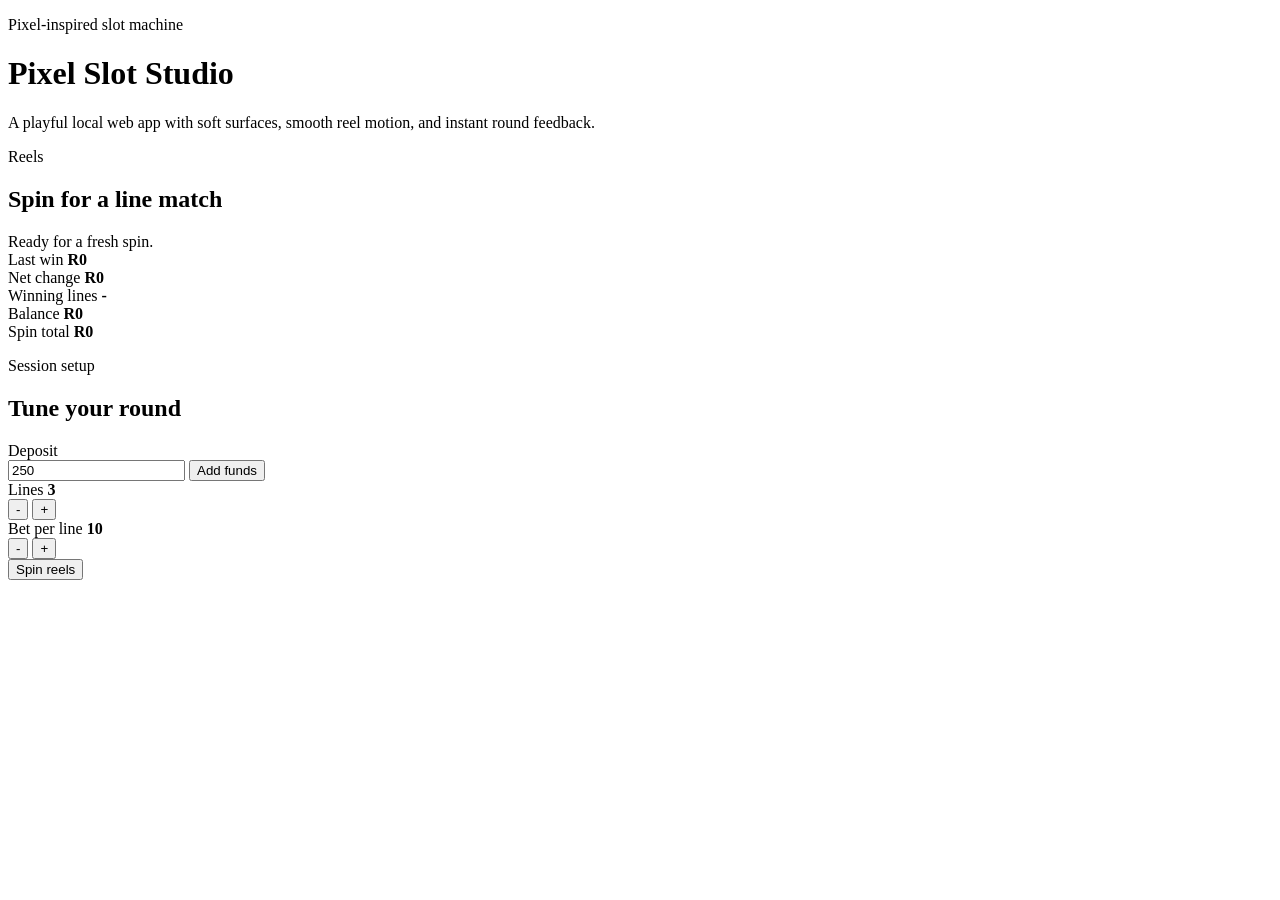
==== web/index.html @ cc37eb74 "Massive overhaul complented.Me ,together with codex, hvae implemented a web app feature,which is  wh" ====
<!DOCTYPE html>
<html lang="en">
  <head>
    <meta charset="UTF-8" />
    <meta name="viewport" content="width=device-width, initial-scale=1.0" />
    <title>Pixel Slot Studio</title>
    <link rel="stylesheet" href="/styles.css" />
  </head>
  <body>
    <div class="app-shell">
      <header class="hero">
        <div class="hero__copy">
          <p class="eyebrow">Pixel-inspired slot machine</p>
          <h1>Pixel Slot Studio</h1>
          <p class="hero__text">
            A playful local web app with soft surfaces, smooth reel motion, and instant round feedback.
          </p>
        </div>
        <div class="hero__orbs" aria-hidden="true">
          <span class="orb orb--blue"></span>
          <span class="orb orb--green"></span>
          <span class="orb orb--peach"></span>
        </div>
      </header>

      <main class="layout">
        <section class="panel machine-panel">
          <div class="panel__header">
            <div>
              <p class="panel__eyebrow">Reels</p>
              <h2>Spin for a line match</h2>
            </div>
            <div class="status-pill" id="status-pill">Ready for a fresh spin.</div>
          </div>

          <div class="reels" id="reels"></div>

          <div class="result-strip">
            <div>
              <span class="result-strip__label">Last win</span>
              <strong id="last-win">R0</strong>
            </div>
            <div>
              <span class="result-strip__label">Net change</span>
              <strong id="last-net">R0</strong>
            </div>
            <div>
              <span class="result-strip__label">Winning lines</span>
              <strong id="winning-lines">-</strong>
            </div>
          </div>
        </section>

        <aside class="sidebar">
          <section class="panel stats-grid">
            <article class="stat-card">
              <span class="stat-card__label">Balance</span>
              <strong id="balance">R0</strong>
            </article>
            <article class="stat-card">
              <span class="stat-card__label">Spin total</span>
              <strong id="spin-total">R0</strong>
            </article>
          </section>

          <section class="panel controls-panel">
            <div class="panel__header compact">
              <div>
                <p class="panel__eyebrow">Session setup</p>
                <h2>Tune your round</h2>
              </div>
            </div>

            <label class="field">
              <span>Deposit</span>
              <div class="field__row">
                <input id="deposit-input" type="number" min="1" step="1" value="250" />
                <button id="deposit-button" class="button button--soft">Add funds</button>
              </div>
            </label>

            <div class="stepper-group">
              <div class="stepper-labels">
                <span>Lines</span>
                <strong id="lines-value">3</strong>
              </div>
              <div class="stepper">
                <button data-adjust="lines" data-delta="-1" aria-label="Decrease lines">-</button>
                <button data-adjust="lines" data-delta="1" aria-label="Increase lines">+</button>
              </div>
            </div>

            <div class="stepper-group">
              <div class="stepper-labels">
                <span>Bet per line</span>
                <strong id="bet-value">10</strong>
              </div>
              <div class="stepper">
                <button data-adjust="bet" data-delta="-1" aria-label="Decrease bet">-</button>
                <button data-adjust="bet" data-delta="1" aria-label="Increase bet">+</button>
              </div>
            </div>

            <button id="spin-button" class="button button--primary">Spin reels</button>
          </section>
        </aside>
      </main>
    </div>

    <template id="reel-template">
      <div class="reel">
        <div class="reel__symbols"></div>
      </div>
    </template>

    <template id="symbol-template">
      <div class="symbol-card">
        <span></span>
      </div>
    </template>

    <script src="/app.js" defer></script>
  </body>
</html>
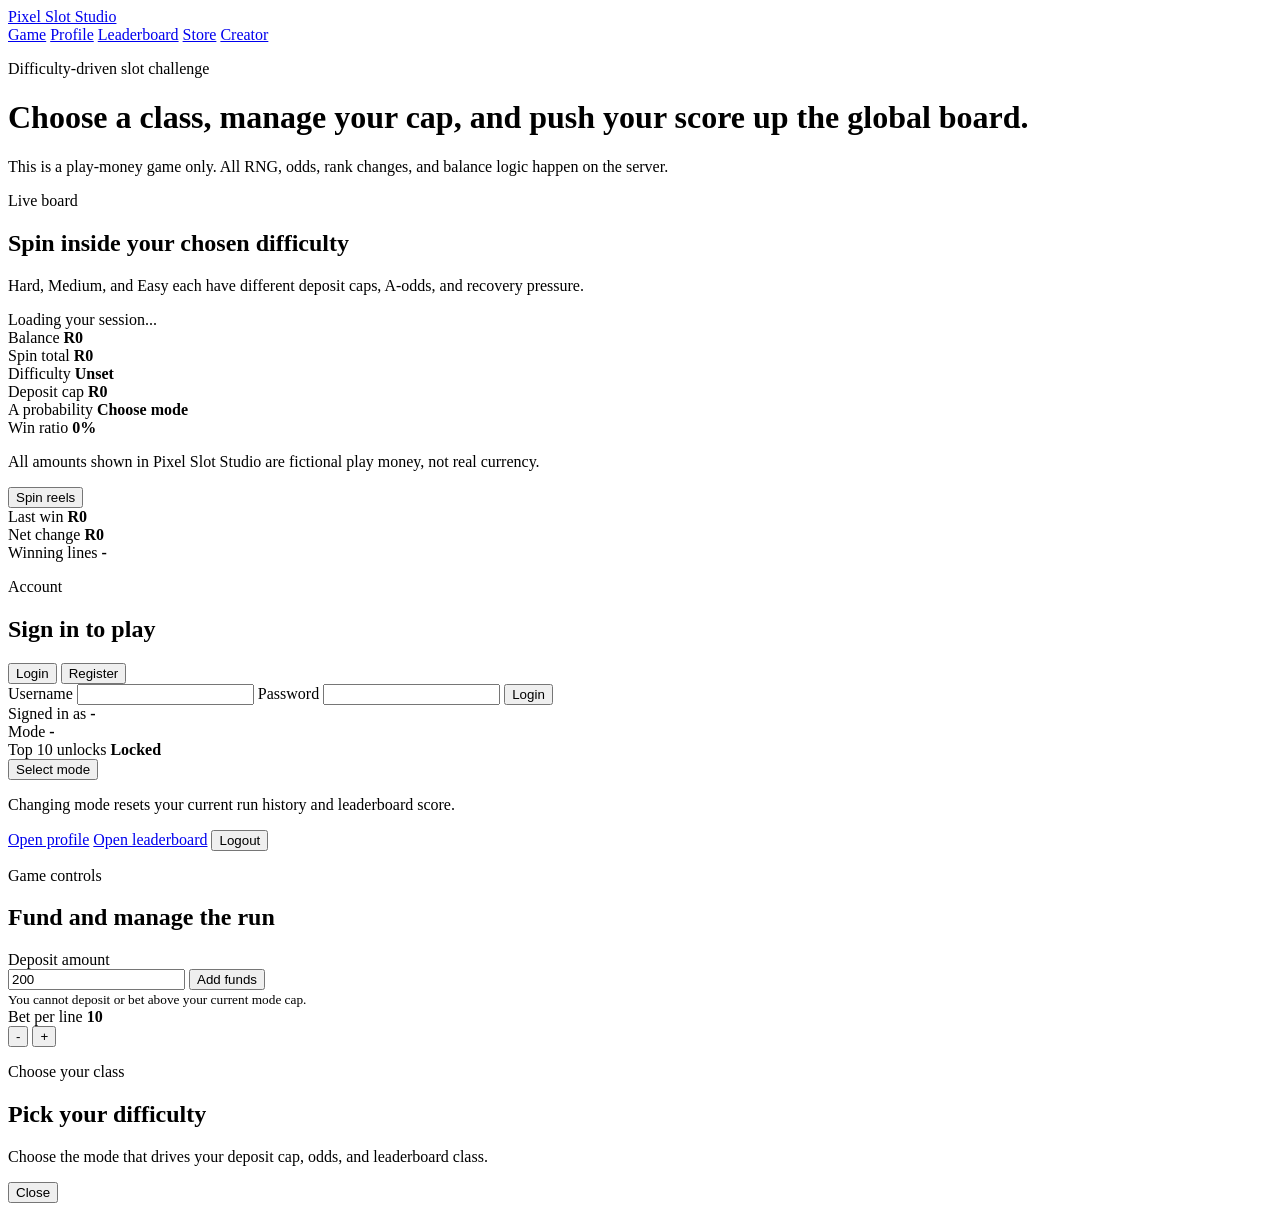
==== commit 4645d247: "feat(game): add difficulty-based progression system with Easy, Medium, and Hard modes Introduce thre" ====
--- a/web/index.html
+++ b/web/index.html
@@ -4,16 +4,28 @@
     <meta charset="UTF-8" />
     <meta name="viewport" content="width=device-width, initial-scale=1.0" />
     <title>Pixel Slot Studio</title>
+    <link rel="icon" href="/favicon.svg" type="image/svg+xml" />
     <link rel="stylesheet" href="/styles.css" />
   </head>
   <body>
     <div class="app-shell">
       <header class="hero">
+        <nav class="topbar">
+          <a class="brandmark" href="/">Pixel Slot Studio</a>
+          <div class="topbar__links">
+            <a class="topbar__link topbar__link--active" href="/">Game</a>
+            <a class="topbar__link" href="/profile">Profile</a>
+            <a class="topbar__link" href="/leaderboard">Leaderboard</a>
+            <a class="topbar__link" href="/store">Store</a>
+            <a class="topbar__link" href="/creator">Creator</a>
+          </div>
+        </nav>
+
         <div class="hero__copy">
-          <p class="eyebrow">Pixel-inspired slot machine</p>
-          <h1>Pixel Slot Studio</h1>
+          <p class="eyebrow">Difficulty-driven slot challenge</p>
+          <h1>Choose a class, manage your cap, and push your score up the global board.</h1>
           <p class="hero__text">
-            A playful local web app with soft surfaces, smooth reel motion, and instant round feedback.
+            This is a play-money game only. All RNG, odds, rank changes, and balance logic happen on the server.
           </p>
         </div>
         <div class="hero__orbs" aria-hidden="true">
@@ -27,13 +39,51 @@
         <section class="panel machine-panel">
           <div class="panel__header">
             <div>
-              <p class="panel__eyebrow">Reels</p>
-              <h2>Spin for a line match</h2>
-            </div>
-            <div class="status-pill" id="status-pill">Ready for a fresh spin.</div>
+              <p class="panel__eyebrow">Live board</p>
+              <h2>Spin inside your chosen difficulty</h2>
+              <p class="panel__subtext">
+                Hard, Medium, and Easy each have different deposit caps, A-odds, and recovery pressure.
+              </p>
+            </div>
+            <div class="status-pill" id="status-pill">Loading your session...</div>
+          </div>
+
+          <div class="stats-grid stats-grid--game">
+            <article class="stat-card">
+              <span class="stat-card__label">Balance</span>
+              <strong id="balance">R0</strong>
+            </article>
+            <article class="stat-card">
+              <span class="stat-card__label">Spin total</span>
+              <strong id="spin-total">R0</strong>
+            </article>
+            <article class="stat-card">
+              <span class="stat-card__label">Difficulty</span>
+              <strong id="difficulty-label">Unset</strong>
+            </article>
+            <article class="stat-card">
+              <span class="stat-card__label">Deposit cap</span>
+              <strong id="deposit-cap">R0</strong>
+            </article>
+            <article class="stat-card">
+              <span class="stat-card__label">A probability</span>
+              <strong id="a-odds">Choose mode</strong>
+            </article>
+            <article class="stat-card">
+              <span class="stat-card__label">Win ratio</span>
+              <strong id="win-ratio">0%</strong>
+            </article>
           </div>
 
           <div class="reels" id="reels"></div>
+
+          <p class="play-money-note">
+            All amounts shown in Pixel Slot Studio are fictional play money, not real currency.
+          </p>
+
+          <div class="machine-actions">
+            <button id="spin-button" class="button button--primary machine-spin-button" type="button">Spin reels</button>
+          </div>
 
           <div class="result-strip">
             <div>
@@ -52,43 +102,70 @@
         </section>
 
         <aside class="sidebar">
-          <section class="panel stats-grid">
-            <article class="stat-card">
-              <span class="stat-card__label">Balance</span>
-              <strong id="balance">R0</strong>
-            </article>
-            <article class="stat-card">
-              <span class="stat-card__label">Spin total</span>
-              <strong id="spin-total">R0</strong>
-            </article>
+          <section class="panel auth-panel">
+            <div class="panel__header compact">
+              <div>
+                <p class="panel__eyebrow">Account</p>
+                <h2 id="auth-title">Sign in to play</h2>
+              </div>
+            </div>
+
+            <div id="guest-auth" class="auth-stack">
+              <div class="segmented-control">
+                <button class="segment is-active" data-auth-mode="login" type="button">Login</button>
+                <button class="segment" data-auth-mode="register" type="button">Register</button>
+              </div>
+
+              <form id="auth-form" class="form-stack">
+                <label class="field">
+                  <span>Username</span>
+                  <input id="username-input" type="text" minlength="3" maxlength="24" autocomplete="username" />
+                </label>
+                <label class="field">
+                  <span>Password</span>
+                  <input id="password-input" type="password" minlength="8" autocomplete="current-password" />
+                </label>
+                <button id="auth-submit" class="button button--primary" type="submit">Login</button>
+              </form>
+            </div>
+
+            <div id="user-panel" class="account-summary is-hidden">
+              <div class="account-summary__row">
+                <span>Signed in as</span>
+                <strong id="username-display">-</strong>
+              </div>
+              <div class="account-summary__row">
+                <span>Mode</span>
+                <strong id="mode-display">-</strong>
+              </div>
+              <div class="account-summary__row">
+                <span>Top 10 unlocks</span>
+                <strong id="top-ten-display">Locked</strong>
+              </div>
+              <button id="choose-mode-button" class="button button--soft button--block" type="button">Select mode</button>
+              <p class="account-summary__hint" id="mode-reset-hint">Changing mode resets your current run history and leaderboard score.</p>
+              <a class="button button--soft button--block" href="/profile">Open profile</a>
+              <a class="button button--ghost button--block" href="/leaderboard">Open leaderboard</a>
+              <button id="logout-button" class="button button--ghost button--block" type="button">Logout</button>
+            </div>
           </section>
 
           <section class="panel controls-panel">
             <div class="panel__header compact">
               <div>
-                <p class="panel__eyebrow">Session setup</p>
-                <h2>Tune your round</h2>
+                <p class="panel__eyebrow">Game controls</p>
+                <h2>Fund and manage the run</h2>
               </div>
             </div>
 
             <label class="field">
-              <span>Deposit</span>
+              <span>Deposit amount</span>
               <div class="field__row">
-                <input id="deposit-input" type="number" min="1" step="1" value="250" />
-                <button id="deposit-button" class="button button--soft">Add funds</button>
-              </div>
+                <input id="deposit-input" type="number" min="1" step="1" value="200" />
+                <button id="deposit-button" class="button button--soft" type="button">Add funds</button>
+              </div>
+              <small class="field__hint">You cannot deposit or bet above your current mode cap.</small>
             </label>
-
-            <div class="stepper-group">
-              <div class="stepper-labels">
-                <span>Lines</span>
-                <strong id="lines-value">3</strong>
-              </div>
-              <div class="stepper">
-                <button data-adjust="lines" data-delta="-1" aria-label="Decrease lines">-</button>
-                <button data-adjust="lines" data-delta="1" aria-label="Increase lines">+</button>
-              </div>
-            </div>
 
             <div class="stepper-group">
               <div class="stepper-labels">
@@ -96,20 +173,36 @@
                 <strong id="bet-value">10</strong>
               </div>
               <div class="stepper">
-                <button data-adjust="bet" data-delta="-1" aria-label="Decrease bet">-</button>
-                <button data-adjust="bet" data-delta="1" aria-label="Increase bet">+</button>
-              </div>
-            </div>
-
-            <button id="spin-button" class="button button--primary">Spin reels</button>
+                <button data-adjust="bet" data-delta="-1" aria-label="Decrease bet" type="button">-</button>
+                <button data-adjust="bet" data-delta="1" aria-label="Increase bet" type="button">+</button>
+              </div>
+            </div>
           </section>
         </aside>
       </main>
     </div>
 
+    <div id="difficulty-modal" class="difficulty-modal is-hidden">
+      <div class="difficulty-card">
+        <div class="difficulty-card__header">
+          <div>
+            <p class="panel__eyebrow" id="difficulty-eyebrow">Choose your class</p>
+            <h2 id="difficulty-title">Pick your difficulty</h2>
+            <p class="panel__subtext" id="difficulty-copy">
+              Choose the mode that drives your deposit cap, odds, and leaderboard class.
+            </p>
+          </div>
+          <button id="difficulty-close-button" class="button button--ghost difficulty-close is-hidden" type="button">Close</button>
+        </div>
+        <div class="difficulty-grid" id="difficulty-grid"></div>
+      </div>
+    </div>
+
     <template id="reel-template">
       <div class="reel">
-        <div class="reel__symbols"></div>
+        <div class="reel__viewport">
+          <div class="reel__symbols"></div>
+        </div>
       </div>
     </template>
 
@@ -119,6 +212,7 @@
       </div>
     </template>
 
+    <script src="/theme.js" defer></script>
     <script src="/app.js" defer></script>
   </body>
 </html>
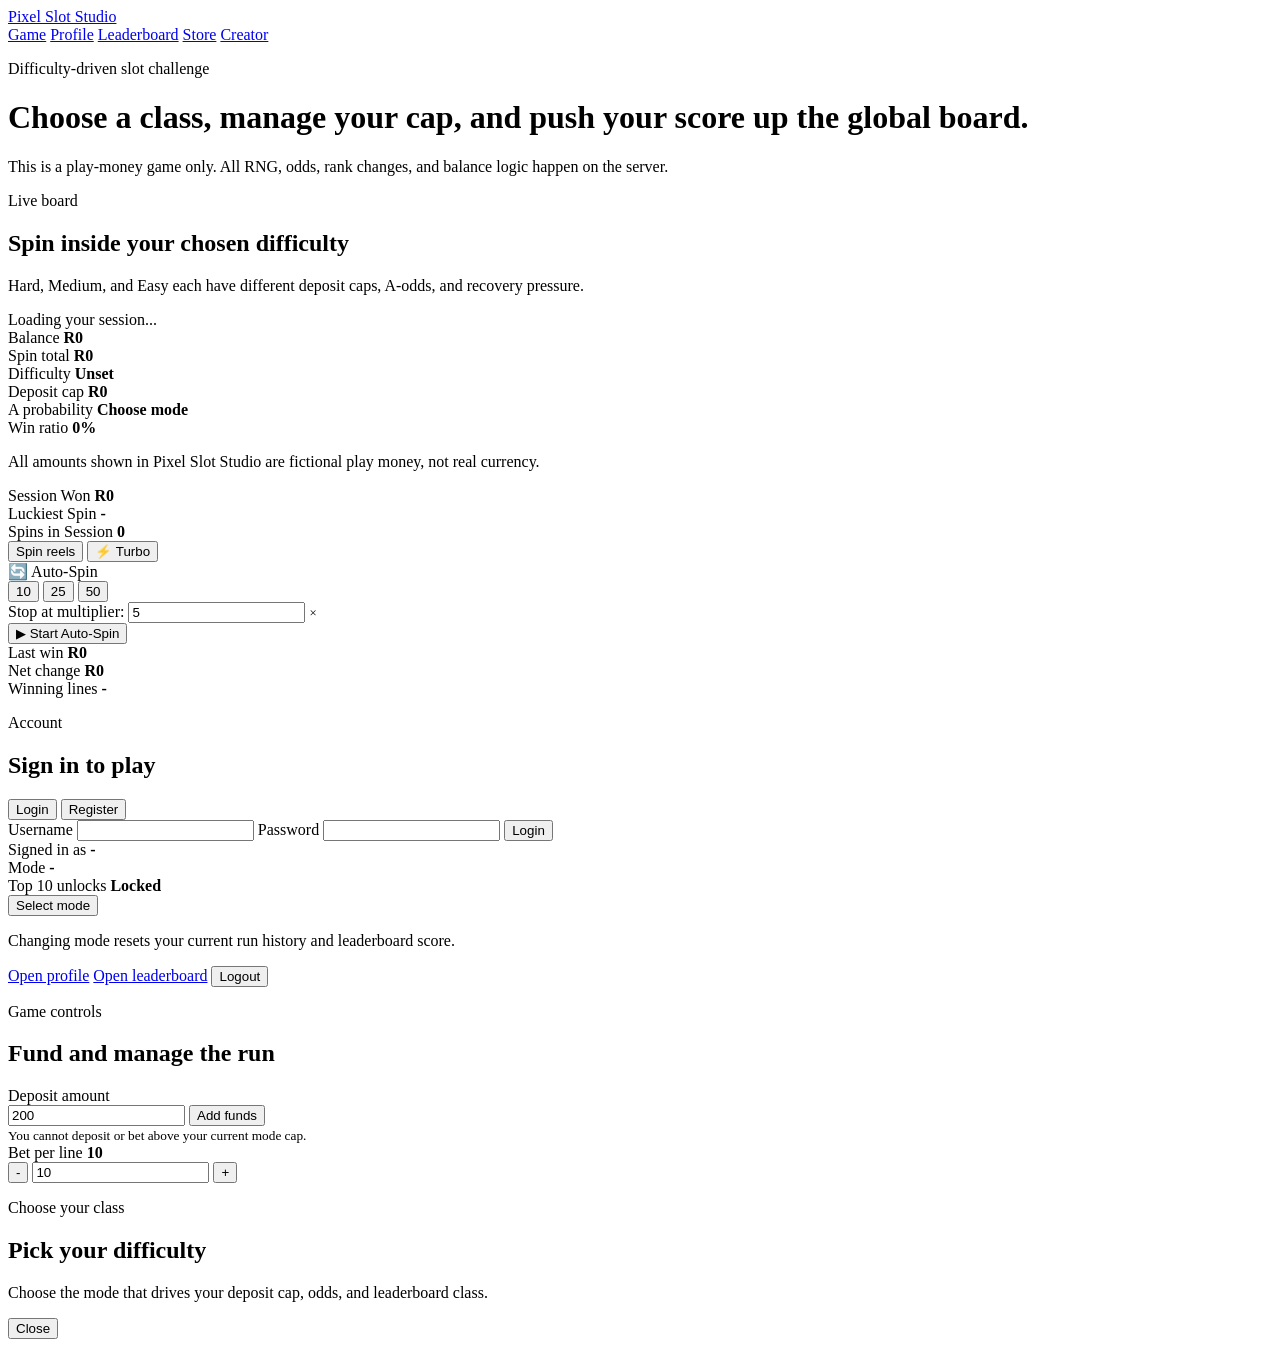
==== commit d75dcf16: "feat: add profile badges, 500+ achievements, auto-spin, turbo mode, and theme system Add comprehensi" ====
--- a/web/index.html
+++ b/web/index.html
@@ -81,8 +81,54 @@
             All amounts shown in Pixel Slot Studio are fictional play money, not real currency.
           </p>
 
+          <!-- Session Stats HUD -->
+          <div class="session-stats" id="session-stats">
+            <div class="session-stats__item">
+              <span class="session-stats__label">Session Won</span>
+              <strong class="session-stats__value" id="session-won">R0</strong>
+            </div>
+            <div class="session-stats__item">
+              <span class="session-stats__label">Luckiest Spin</span>
+              <strong class="session-stats__value lucky" id="luckiest-spin">-</strong>
+            </div>
+            <div class="session-stats__item">
+              <span class="session-stats__label">Spins in Session</span>
+              <strong class="session-stats__value" id="session-spins">0</strong>
+            </div>
+          </div>
+
           <div class="machine-actions">
             <button id="spin-button" class="button button--primary machine-spin-button" type="button">Spin reels</button>
+            <button id="turbo-toggle" class="turbo-toggle" type="button" aria-pressed="false">
+              <span class="turbo-indicator">⚡</span>
+              <span class="turbo-label">Turbo</span>
+            </button>
+          </div>
+
+          <!-- Auto-Spin Panel -->
+          <div class="auto-spin-panel" id="auto-spin-panel">
+            <div class="auto-spin-header">
+              <span class="auto-spin-title">🔄 Auto-Spin</span>
+              <div class="auto-spin-counts">
+                <button class="auto-spin-count" data-spins="10" type="button">10</button>
+                <button class="auto-spin-count" data-spins="25" type="button">25</button>
+                <button class="auto-spin-count" data-spins="50" type="button">50</button>
+              </div>
+            </div>
+            <div class="auto-spin-options">
+              <label for="auto-threshold">Stop at multiplier:</label>
+              <input type="number" id="auto-threshold" class="auto-spin-threshold" value="5" min="1" step="1" />
+              <span style="color: var(--muted); font-size: 0.8rem;">×</span>
+            </div>
+            <div class="auto-spin-progress" id="auto-spin-progress" style="display: none;">
+              <span id="auto-spin-status">Spinning...</span>
+              <div class="auto-spin-progress-bar">
+                <div class="auto-spin-progress-fill" id="auto-spin-fill" style="width: 0%"></div>
+              </div>
+              <span id="auto-spin-countdown">0/0</span>
+            </div>
+            <button id="auto-spin-start" class="auto-spin-start" type="button">▶ Start Auto-Spin</button>
+            <button id="auto-spin-stop" class="auto-spin-stop" type="button" style="display: none;">■ Stop Auto-Spin</button>
           </div>
 
           <div class="result-strip">
@@ -172,10 +218,17 @@
                 <span>Bet per line</span>
                 <strong id="bet-value">10</strong>
               </div>
-              <div class="stepper">
+              <div class="bet-input-group">
                 <button data-adjust="bet" data-delta="-1" aria-label="Decrease bet" type="button">-</button>
+                <input type="number" id="bet-text-input" class="bet-text-input" value="10" min="1" aria-label="Enter bet amount" />
                 <button data-adjust="bet" data-delta="1" aria-label="Increase bet" type="button">+</button>
               </div>
+            </div>
+
+            <!-- Easy Mode Cap Warning -->
+            <div class="easy-cap-warning" id="easy-cap-warning" style="display: none;">
+              <span class="easy-cap-warning__icon">⚠️</span>
+              <span>Easy Mode has a balance cap of <strong id="easy-cap-amount">R100,000</strong>. Deposits beyond this limit will be rejected.</span>
             </div>
           </section>
         </aside>
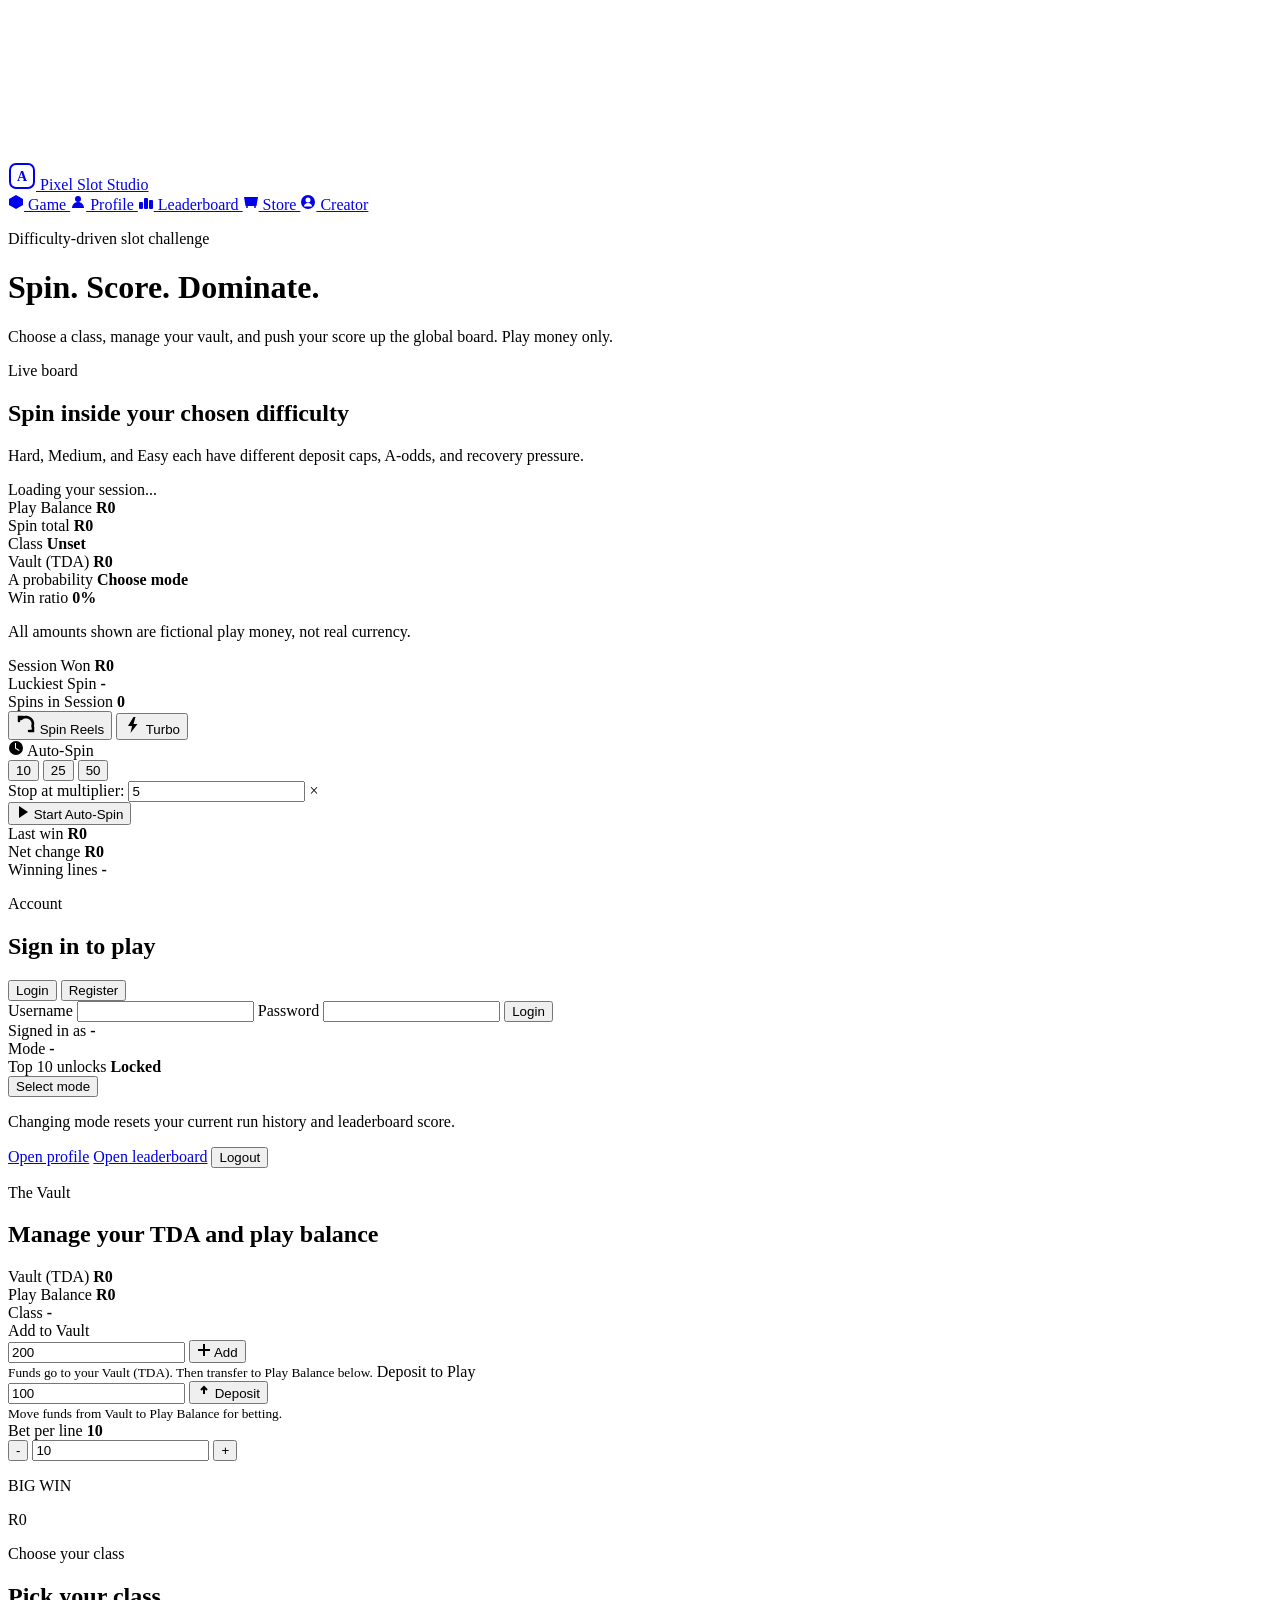
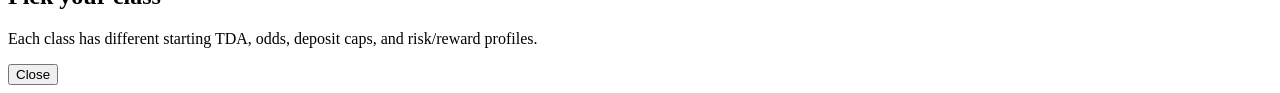
==== commit 1cde214f: "feat(economy): add TDA economy system with class progression and vault UI Implemented TDA (Total Dep" ====
--- a/web/index.html
+++ b/web/index.html
@@ -8,34 +8,61 @@
     <link rel="stylesheet" href="/styles.css" />
   </head>
   <body>
+    <!-- Particle canvas overlay -->
+    <canvas id="particle-canvas" class="particle-canvas" aria-hidden="true"></canvas>
+
     <div class="app-shell">
+      <!-- Navigation -->
       <header class="hero">
         <nav class="topbar">
-          <a class="brandmark" href="/">Pixel Slot Studio</a>
+          <a class="brandmark" href="/">
+            <svg class="brandmark__icon" width="28" height="28" viewBox="0 0 28 28" fill="none" aria-hidden="true">
+              <rect x="2" y="2" width="24" height="24" rx="6" stroke="currentColor" stroke-width="2"/>
+              <text x="14" y="19" text-anchor="middle" font-size="14" font-weight="800" fill="currentColor">A</text>
+            </svg>
+            <span>Pixel Slot Studio</span>
+          </a>
           <div class="topbar__links">
-            <a class="topbar__link topbar__link--active" href="/">Game</a>
-            <a class="topbar__link" href="/profile">Profile</a>
-            <a class="topbar__link" href="/leaderboard">Leaderboard</a>
-            <a class="topbar__link" href="/store">Store</a>
-            <a class="topbar__link" href="/creator">Creator</a>
+            <a class="topbar__link topbar__link--active" href="/">
+              <svg width="16" height="16" viewBox="0 0 16 16" fill="currentColor" aria-hidden="true"><path d="M8 1l7 4v6l-7 4-7-4V5l7-4z"/></svg>
+              Game
+            </a>
+            <a class="topbar__link" href="/profile">
+              <svg width="16" height="16" viewBox="0 0 16 16" fill="currentColor" aria-hidden="true"><circle cx="8" cy="5" r="3"/><path d="M2 14c0-3.3 2.7-6 6-6s6 2.7 6 6"/></svg>
+              Profile
+            </a>
+            <a class="topbar__link" href="/leaderboard">
+              <svg width="16" height="16" viewBox="0 0 16 16" fill="currentColor" aria-hidden="true"><rect x="1" y="8" width="4" height="7" rx="1"/><rect x="6" y="4" width="4" height="11" rx="1"/><rect x="11" y="6" width="4" height="9" rx="1"/></svg>
+              Leaderboard
+            </a>
+            <a class="topbar__link" href="/store">
+              <svg width="16" height="16" viewBox="0 0 16 16" fill="currentColor" aria-hidden="true"><path d="M1 3h14l-1.5 9H2.5L1 3zM4 14a1 1 0 100-2 1 1 0 000 2zm8 0a1 1 0 100-2 1 1 0 000 2z"/></svg>
+              Store
+            </a>
+            <a class="topbar__link" href="/creator">
+              <svg width="16" height="16" viewBox="0 0 16 16" fill="currentColor" aria-hidden="true"><path d="M8 1a7 7 0 100 14A7 7 0 008 1zm0 2.5a2.5 2.5 0 110 5 2.5 2.5 0 010-5zM4 12.5c0-2 1.8-3.5 4-3.5s4 1.5 4 3.5"/></svg>
+              Creator
+            </a>
           </div>
         </nav>
 
         <div class="hero__copy">
           <p class="eyebrow">Difficulty-driven slot challenge</p>
-          <h1>Choose a class, manage your cap, and push your score up the global board.</h1>
+          <h1>Spin. Score. Dominate.</h1>
           <p class="hero__text">
-            This is a play-money game only. All RNG, odds, rank changes, and balance logic happen on the server.
+            Choose a class, manage your vault, and push your score up the global board. Play money only.
           </p>
         </div>
         <div class="hero__orbs" aria-hidden="true">
           <span class="orb orb--blue"></span>
-          <span class="orb orb--green"></span>
-          <span class="orb orb--peach"></span>
+          <span class="orb orb--purple"></span>
+          <span class="orb orb--gold"></span>
         </div>
       </header>
 
+      <!-- Main Layout -->
       <main class="layout">
+        <!-- Slot Machine -->
         <section class="panel machine-panel">
           <div class="panel__header">
             <div>
@@ -50,7 +77,7 @@
 
           <div class="stats-grid stats-grid--game">
             <article class="stat-card">
-              <span class="stat-card__label">Balance</span>
+              <span class="stat-card__label">Play Balance</span>
               <strong id="balance">R0</strong>
             </article>
             <article class="stat-card">
@@ -58,12 +85,12 @@
               <strong id="spin-total">R0</strong>
             </article>
             <article class="stat-card">
-              <span class="stat-card__label">Difficulty</span>
+              <span class="stat-card__label">Class</span>
               <strong id="difficulty-label">Unset</strong>
             </article>
             <article class="stat-card">
-              <span class="stat-card__label">Deposit cap</span>
-              <strong id="deposit-cap">R0</strong>
+              <span class="stat-card__label">Vault (TDA)</span>
+              <strong id="tda-total">R0</strong>
             </article>
             <article class="stat-card">
               <span class="stat-card__label">A probability</span>
@@ -75,10 +102,13 @@
             </article>
           </div>
 
-          <div class="reels" id="reels"></div>
+          <!-- Reel Machine -->
+          <div class="machine-frame">
+            <div class="reels" id="reels"></div>
+          </div>
 
           <p class="play-money-note">
-            All amounts shown in Pixel Slot Studio are fictional play money, not real currency.
+            All amounts shown are fictional play money, not real currency.
           </p>
 
           <!-- Session Stats HUD -->
@@ -97,10 +127,21 @@
             </div>
           </div>
 
+          <!-- Spin Controls -->
           <div class="machine-actions">
-            <button id="spin-button" class="button button--primary machine-spin-button" type="button">Spin reels</button>
-            <button id="turbo-toggle" class="turbo-toggle" type="button" aria-pressed="false">
-              <span class="turbo-indicator">⚡</span>
+            <button id="spin-button" class="btn btn--spin" type="button">
+              <svg class="btn__icon" width="20" height="20" viewBox="0 0 20 20" fill="none" stroke="currentColor" stroke-width="2.5" stroke-linecap="round" aria-hidden="true">
+                <path d="M10 3a7 7 0 016.5 9.5"/>
+                <path d="M10 3a7 7 0 00-5 2"/>
+                <path d="M17 13v4h-4"/>
+                <path d="M3 7v-4h4"/>
+              </svg>
+              <span>Spin Reels</span>
+            </button>
+            <button id="turbo-toggle" class="btn btn--turbo" type="button" aria-pressed="false">
+              <svg class="btn__icon" width="18" height="18" viewBox="0 0 18 18" fill="currentColor" aria-hidden="true">
+                <path d="M9.5 1L4 10h4l-1.5 7 7-9h-4l2-7z"/>
+              </svg>
               <span class="turbo-label">Turbo</span>
             </button>
           </div>
@@ -108,7 +149,10 @@
           <!-- Auto-Spin Panel -->
           <div class="auto-spin-panel" id="auto-spin-panel">
             <div class="auto-spin-header">
-              <span class="auto-spin-title">🔄 Auto-Spin</span>
+              <span class="auto-spin-title">
+                <svg width="16" height="16" viewBox="0 0 16 16" fill="currentColor" aria-hidden="true"><path d="M8 1a7 7 0 100 14A7 7 0 008 1zm0 2v5l3.5 2-.5 1-4-2.5V3z"/></svg>
+                Auto-Spin
+              </span>
               <div class="auto-spin-counts">
                 <button class="auto-spin-count" data-spins="10" type="button">10</button>
                 <button class="auto-spin-count" data-spins="25" type="button">25</button>
@@ -118,7 +162,7 @@
             <div class="auto-spin-options">
               <label for="auto-threshold">Stop at multiplier:</label>
               <input type="number" id="auto-threshold" class="auto-spin-threshold" value="5" min="1" step="1" />
-              <span style="color: var(--muted); font-size: 0.8rem;">×</span>
+              <span class="auto-spin-multiply">×</span>
             </div>
             <div class="auto-spin-progress" id="auto-spin-progress" style="display: none;">
               <span id="auto-spin-status">Spinning...</span>
@@ -127,27 +171,36 @@
               </div>
               <span id="auto-spin-countdown">0/0</span>
             </div>
-            <button id="auto-spin-start" class="auto-spin-start" type="button">▶ Start Auto-Spin</button>
-            <button id="auto-spin-stop" class="auto-spin-stop" type="button" style="display: none;">■ Stop Auto-Spin</button>
-          </div>
-
+            <button id="auto-spin-start" class="btn btn--auto-start" type="button">
+              <svg width="14" height="14" viewBox="0 0 14 14" fill="currentColor"><polygon points="3,1 12,7 3,13"/></svg>
+              Start Auto-Spin
+            </button>
+            <button id="auto-spin-stop" class="btn btn--auto-stop" type="button" style="display: none;">
+              <svg width="14" height="14" viewBox="0 0 14 14" fill="currentColor"><rect x="2" y="2" width="10" height="10" rx="1"/></svg>
+              Stop Auto-Spin
+            </button>
+          </div>
+
+          <!-- Result Strip -->
           <div class="result-strip">
-            <div>
+            <div class="result-strip__item">
               <span class="result-strip__label">Last win</span>
               <strong id="last-win">R0</strong>
             </div>
-            <div>
+            <div class="result-strip__item">
               <span class="result-strip__label">Net change</span>
               <strong id="last-net">R0</strong>
             </div>
-            <div>
+            <div class="result-strip__item">
               <span class="result-strip__label">Winning lines</span>
               <strong id="winning-lines">-</strong>
             </div>
           </div>
         </section>
 
+        <!-- Sidebar -->
         <aside class="sidebar">
+          <!-- Auth Panel -->
           <section class="panel auth-panel">
             <div class="panel__header compact">
               <div>
@@ -171,7 +224,7 @@
                   <span>Password</span>
                   <input id="password-input" type="password" minlength="8" autocomplete="current-password" />
                 </label>
-                <button id="auth-submit" class="button button--primary" type="submit">Login</button>
+                <button id="auth-submit" class="btn btn--primary" type="submit">Login</button>
               </form>
             </div>
 
@@ -188,30 +241,69 @@
                 <span>Top 10 unlocks</span>
                 <strong id="top-ten-display">Locked</strong>
               </div>
-              <button id="choose-mode-button" class="button button--soft button--block" type="button">Select mode</button>
+              <button id="choose-mode-button" class="btn btn--soft btn--block" type="button">Select mode</button>
               <p class="account-summary__hint" id="mode-reset-hint">Changing mode resets your current run history and leaderboard score.</p>
-              <a class="button button--soft button--block" href="/profile">Open profile</a>
-              <a class="button button--ghost button--block" href="/leaderboard">Open leaderboard</a>
-              <button id="logout-button" class="button button--ghost button--block" type="button">Logout</button>
+              <a class="btn btn--soft btn--block" href="/profile">Open profile</a>
+              <a class="btn btn--ghost btn--block" href="/leaderboard">Open leaderboard</a>
+              <button id="logout-button" class="btn btn--ghost btn--block" type="button">Logout</button>
             </div>
           </section>
 
+          <!-- Vault Panel -->
           <section class="panel controls-panel">
             <div class="panel__header compact">
               <div>
-                <p class="panel__eyebrow">Game controls</p>
-                <h2>Fund and manage the run</h2>
+                <p class="panel__eyebrow">The Vault</p>
+                <h2>Manage your TDA and play balance</h2>
+              </div>
+            </div>
+
+            <div class="vault-display" id="vault-display">
+              <div class="vault-stat">
+                <span class="vault-stat__label">Vault (TDA)</span>
+                <strong class="vault-stat__value" id="vault-tda">R0</strong>
+              </div>
+              <div class="vault-stat">
+                <span class="vault-stat__label">Play Balance</span>
+                <strong class="vault-stat__value" id="vault-play-balance">R0</strong>
+              </div>
+              <div class="vault-stat" id="vault-class-info">
+                <span class="vault-stat__label">Class</span>
+                <strong class="vault-stat__value" id="vault-class">-</strong>
               </div>
             </div>
 
             <label class="field">
-              <span>Deposit amount</span>
+              <span>Add to Vault</span>
               <div class="field__row">
                 <input id="deposit-input" type="number" min="1" step="1" value="200" />
-                <button id="deposit-button" class="button button--soft" type="button">Add funds</button>
-              </div>
-              <small class="field__hint">You cannot deposit or bet above your current mode cap.</small>
+                <button id="deposit-button" class="btn btn--soft" type="button">
+                  <svg width="14" height="14" viewBox="0 0 14 14" fill="currentColor"><path d="M7 1v12M1 7h12" stroke="currentColor" stroke-width="2" fill="none"/></svg>
+                  Add
+                </button>
+              </div>
+              <small class="field__hint">Funds go to your Vault (TDA). Then transfer to Play Balance below.</small>
             </label>
+
+            <label class="field">
+              <span>Deposit to Play</span>
+              <div class="field__row">
+                <input id="deposit-to-play-input" type="number" min="1" step="1" value="100" />
+                <button id="deposit-to-play-button" class="btn btn--primary" type="button">
+                  <svg width="14" height="14" viewBox="0 0 14 14" fill="none" stroke="currentColor" stroke-width="2"><path d="M7 10V3M4 6l3-3 3 3"/></svg>
+                  Deposit
+                </button>
+              </div>
+              <small class="field__hint" id="deposit-to-play-hint">Move funds from Vault to Play Balance for betting.</small>
+            </label>
+
+            <div class="recharge-section" id="recharge-section" style="display: none;">
+              <button id="recharge-button" class="btn btn--soft btn--block" type="button" disabled>
+                <svg width="14" height="14" viewBox="0 0 14 14" fill="none" stroke="currentColor" stroke-width="2"><path d="M1 7a6 6 0 0111-3M13 7a6 6 0 01-11 3"/><path d="M12 1v3h-3M2 13v-3h3"/></svg>
+                Recharge Vault
+              </button>
+              <small class="field__hint" id="recharge-hint">Available after cooldown when TDA hits floor.</small>
+            </div>
 
             <div class="stepper-group">
               <div class="stepper-labels">
@@ -219,38 +311,49 @@
                 <strong id="bet-value">10</strong>
               </div>
               <div class="bet-input-group">
-                <button data-adjust="bet" data-delta="-1" aria-label="Decrease bet" type="button">-</button>
+                <button class="btn btn--bet" data-adjust="bet" data-delta="-1" aria-label="Decrease bet" type="button">-</button>
                 <input type="number" id="bet-text-input" class="bet-text-input" value="10" min="1" aria-label="Enter bet amount" />
-                <button data-adjust="bet" data-delta="1" aria-label="Increase bet" type="button">+</button>
-              </div>
-            </div>
-
-            <!-- Easy Mode Cap Warning -->
+                <button class="btn btn--bet" data-adjust="bet" data-delta="1" aria-label="Increase bet" type="button">+</button>
+              </div>
+            </div>
+
             <div class="easy-cap-warning" id="easy-cap-warning" style="display: none;">
-              <span class="easy-cap-warning__icon">⚠️</span>
-              <span>Easy Mode has a balance cap of <strong id="easy-cap-amount">R100,000</strong>. Deposits beyond this limit will be rejected.</span>
+              <svg class="easy-cap-warning__icon" width="16" height="16" viewBox="0 0 16 16" fill="currentColor" aria-hidden="true"><path d="M8 1l7 14H1L8 1zm0 5v4m0 2v1"/></svg>
+              <span>Deposit cap: <strong id="easy-cap-amount">R500</strong> per transfer.</span>
             </div>
           </section>
         </aside>
       </main>
     </div>
 
-    <div id="difficulty-modal" class="difficulty-modal is-hidden">
-      <div class="difficulty-card">
-        <div class="difficulty-card__header">
+    <!-- Big Win Overlay -->
+    <div id="win-overlay" class="win-overlay is-hidden">
+      <div class="win-overlay__content">
+        <div class="win-overlay__sparks" aria-hidden="true"></div>
+        <p class="win-overlay__label">BIG WIN</p>
+        <p class="win-overlay__amount" id="win-overlay-amount">R0</p>
+        <p class="win-overlay__multiplier" id="win-overlay-multiplier"></p>
+      </div>
+    </div>
+
+    <!-- Difficulty Modal -->
+    <div id="difficulty-modal" class="modal-overlay is-hidden">
+      <div class="modal-card">
+        <div class="modal-card__header">
           <div>
             <p class="panel__eyebrow" id="difficulty-eyebrow">Choose your class</p>
-            <h2 id="difficulty-title">Pick your difficulty</h2>
+            <h2 id="difficulty-title">Pick your class</h2>
             <p class="panel__subtext" id="difficulty-copy">
-              Choose the mode that drives your deposit cap, odds, and leaderboard class.
+              Each class has different starting TDA, odds, deposit caps, and risk/reward profiles.
             </p>
           </div>
-          <button id="difficulty-close-button" class="button button--ghost difficulty-close is-hidden" type="button">Close</button>
+          <button id="difficulty-close-button" class="btn btn--ghost difficulty-close is-hidden" type="button">Close</button>
         </div>
         <div class="difficulty-grid" id="difficulty-grid"></div>
       </div>
     </div>
 
+    <!-- Templates -->
     <template id="reel-template">
       <div class="reel">
         <div class="reel__viewport">
